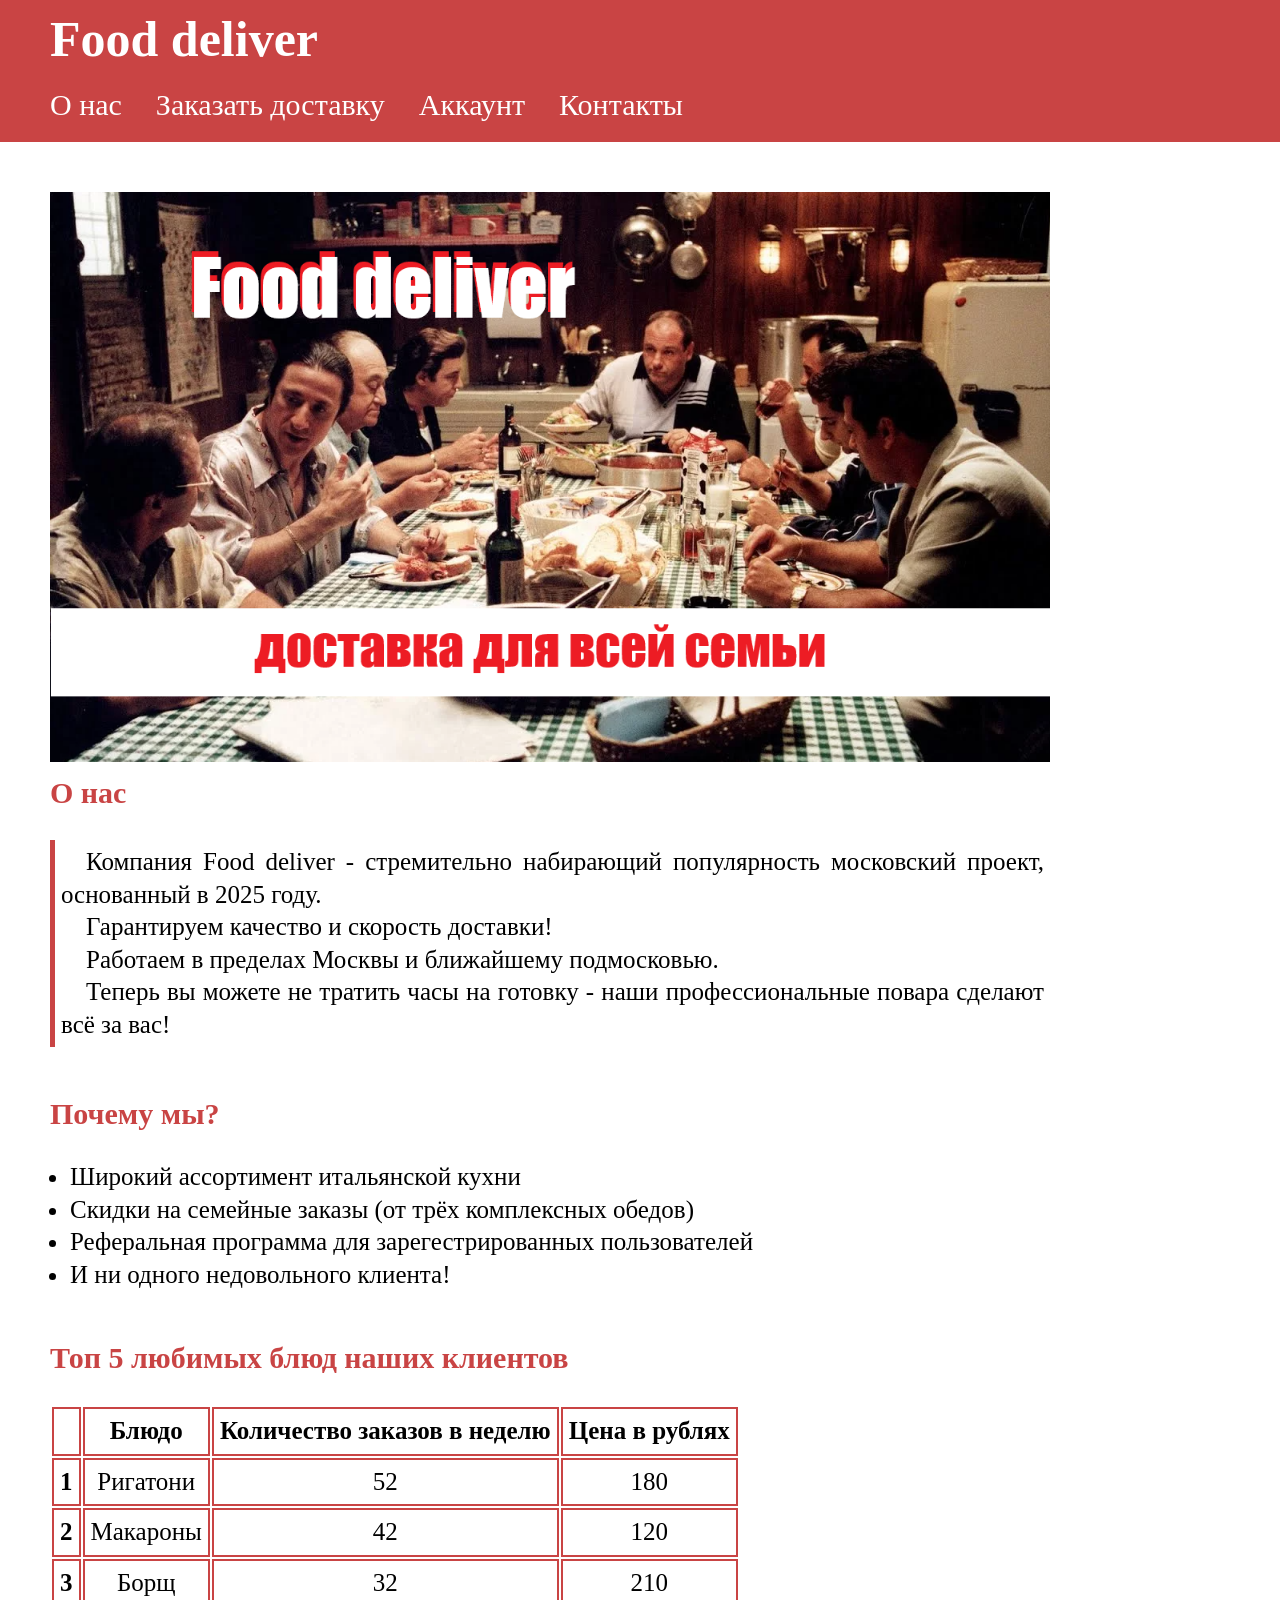
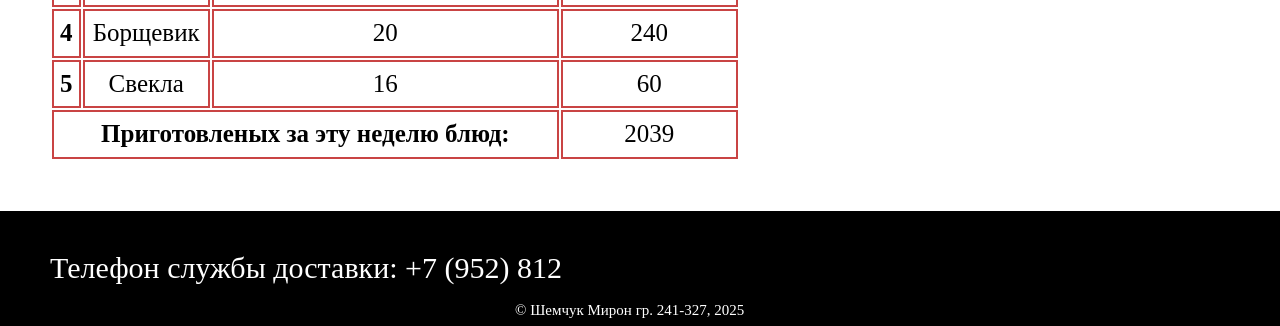
==== index.html @ 3401ea16 "lab1" ====
<!DOCTYPE html>
<html lang="ru">
    <head>
        <meta charset="UTF-8">
        <title>Food deliver</title>
        <link rel="stylesheet" href="css/style.css">
    </head>
    <body>
        <header class="header">
            <div class="header-wrapper">
                <h1>Food deliver</h1>
                <nav class="header-nav">
                    <a href="#about" class="header-link">О нас</a>
                    <a href="#!" class="header-link">Заказать доставку</a>
                    <a href= "#!" class="header-link">Аккаунт</a>
                    <a href="#contacts" class="header-link">Контакты</a>
                </nav>
            </div>
        </header>
        <main>
            <div class="main-wrapper">
                <section id="about" class="about">
                        <img src="img/about-pic.png" alt="about-pic" class="about-pic">
                        <h2 class="main-h2">О нас</h2>
                        <div class="about-text-wrapper">
                            <p class="about-text">&emsp;Компания Food deliver - стремительно набирающий популярность московский проект, основанный в 2025 году.<br>&emsp;Гарантируем качество и скорость доставки!
                                <br>&emsp;Работаем в пределах Москвы
                                  и ближайшему подмосковью.<br>&emsp;Теперь вы можете не тратить часы на готовку - наши профессиональные повара сделают всё за вас!
                             </p>
                        </div>
                </section>

                <section id="benefits" class="benefits">
                    <h2 class="benefits-h2">Почему мы?</h2>
                    <ul class="benefits-list">
                        <li class="benefits-list-item">Широкий ассортимент итальянской кухни</li>
                        <li class="benefits-list-item">Скидки на семейные заказы (от трёх комплексных обедов)</li>
                        <li class="benefits-list-item">Реферальная программа для зарегестрированных пользователей</li>
                        <li class="benefits-list-item">И ни одного недовольного клиента!</li>
                    </ul>
                </section>

                <section id="dishes">
                    <h2 class="dishes-h2">Топ 5 любимых блюд наших клиентов</h2>

                    <table class="dishes-table">
                        <thead>
                            <tr>
                                <th scope="col"></th>
                                <th scope="col">Блюдо</th>
                                <th scope="col">Количество заказов в неделю</th>
                                <th scope="col">Цена в рублях</th>
                            </tr>
                        </thead>
                        <tbody>
                            <tr>
                                <th scope="row">1</th>
                                <td>Ригатони</td>
                                <td>52</td>
                                <td>180</td>
                            </tr>
                            <tr>
                                <th scope="row">2</th>
                                <td>Макароны</td>
                                <td>42</td>
                                <td>120</td>
                            </tr>
                            <tr>
                                <th scope="row">3</th>
                                <td>Борщ</td>
                                <td>32</td>
                                <td>210</td>
                            </tr>
                            <tr>
                                <th scope="row">4</th>
                                <td>Борщевик</td>
                                <td>20</td>
                                <td>240</td>
                            </tr>
                            <tr>
                                <th scope="row">5</th>
                                <td>Свекла</td>
                                <td>16</td>
                                <td>60</td>
                            </tr>
                          </tbody>
                        <tfoot>
                            <tr>
                              <th scope="row" colspan="3">Приготовленых за эту неделю блюд: </th>
                              <td>2039</td>
                            </tr>
                        </tfoot>
                    </table>

                </section>
            </div>
        </main>
        <footer id="contacts">
            <p class="footer-text">Телефон службы доставки: <a href="#!" class="footer-link">+7 (952) 812</a></p>
            <p class="copyright"><br>&copy; Шемчук Мирон гр. 241-327, 2025</p>
        </footer>
    </body>
</html>
---- css/style.css ----
body {
    margin: 0;
    padding: 0;
    background-color: white;
}
h1, h2, p, a{
    margin: 0;
}

/* Header start */
.header{
    background-color: #c94444;
    min-height: 100px;
}
.header h1{
    font-size: 50px;
    color: white;
    padding-top: 10px;
    margin-bottom: 20px;
}
.header a{
    text-decoration: none;
    font-size: 30px;
    margin-right: 30px;
    color: white;
}
.header-wrapper{
    margin-left: 50px;
}
.header-nav{
    padding-bottom: 20px;
}
.header-link:hover{
    transition: color 0.5s, margin-left 1s, margin-right 1s;
    color: #660000;
    margin-left: 15px;
    margin-right: 15px;
}
/* Header end */

/* Main start */
.main-wrapper{
    margin-left: 50px;
    margin-top: 50px;
    width: 86%;
    max-width: 1000px;
}
.main-wrapper h2{
    font-size: 30px;
    margin-bottom: 30px;
    color: #c94444;
}
.about-pic{
    width: 100%;
    margin-bottom: 10px;
}
.about-text-wrapper{
    border-left: 5px solid #c94444;
}
.about-text{
    padding: 6px;
    font-size: 25px;
    text-align: justify;
    line-height: 130%;
}
.about{
    margin-bottom: 50px;
}
/* Main end */

/* Benefits start */
.benefits{
    margin-bottom: 50px;
}
.benefits-list-item{
    font-size: 25px;
    text-align: justify;
    line-height: 130%;
}
.benefits-list{
    padding-left: 20px;
    margin: 0;
}
/* Benefits end */

/* Dishes starts */
#dishes{
    margin-bottom: 50px;
}
.dishes-table th, .dishes-table td{
    padding: 6px;
    font-size: 25px;
    text-align: center;
    line-height: 130%;
    border: 2px solid #c94444;
    border-collapse: collapse;
    color: black;
}

/* Dishes ends */

/* Footer start */
#contacts{
    background-color: black;
    min-height: 100px;
}
.footer-text{
    font-size: 30px;
    color: white;
    padding-left: 50px;
    padding-top: 40px;
}
.copyright{
    font-size: 15px;
    color: white;
    margin-left: auto;
    margin-right: auto;
    max-width: 250px;
    padding-bottom: 7px;
}
.footer-link{
    text-decoration: 0;
    color: white;
}
.footer-link:hover{
    transition: color 0.5s, margin-left 1s, margin-right 1s;
    color: #660000;
    margin-left: 15px;
    margin-right: 15px;
}
/* Footer end */
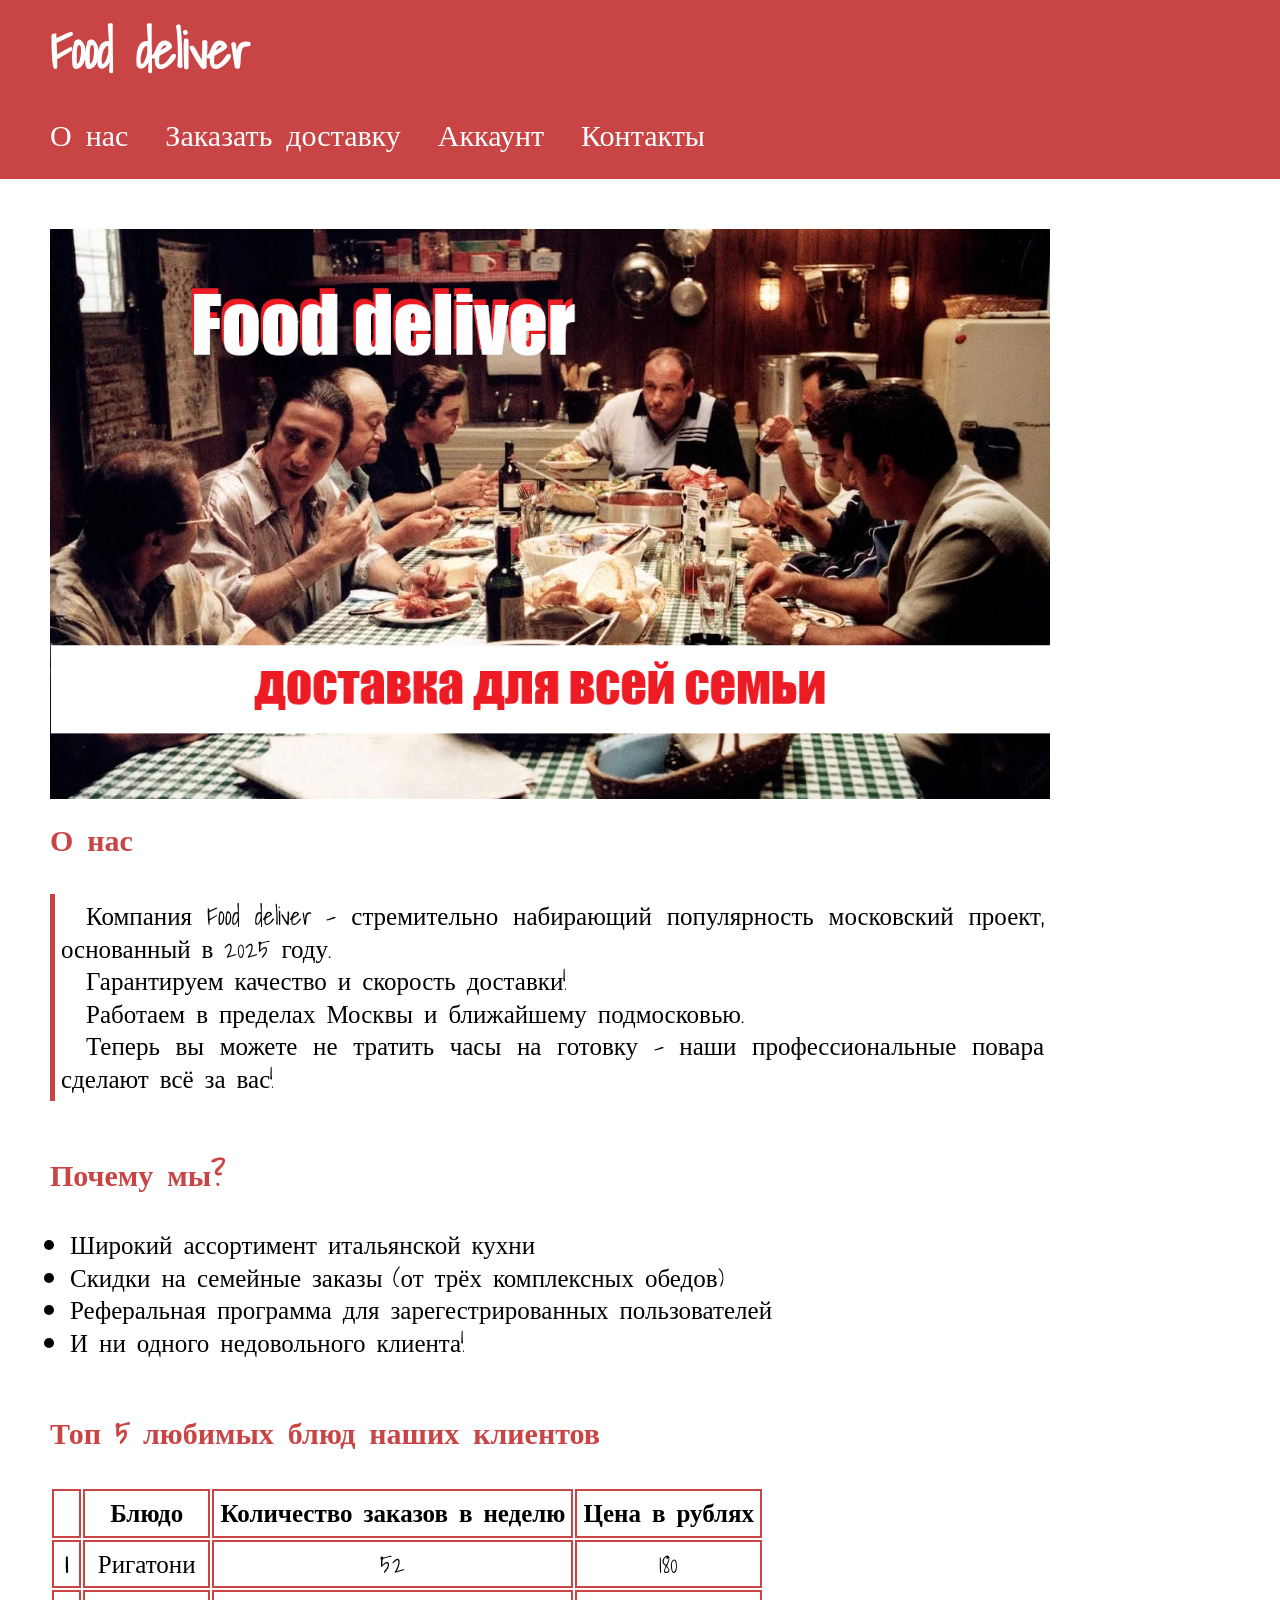
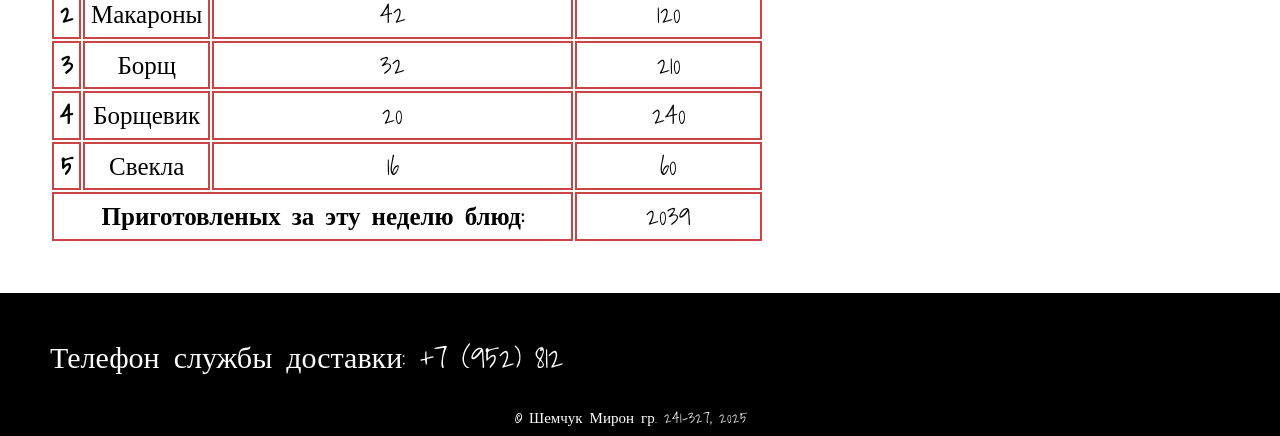
==== commit b51afdff: "added font" ====
--- a/index.html
+++ b/index.html
@@ -3,6 +3,9 @@
     <head>
         <meta charset="UTF-8">
         <title>Food deliver</title>
+        <link rel="preconnect" href="https://fonts.googleapis.com">
+        <link rel="preconnect" href="https://fonts.gstatic.com" crossorigin>
+        <link href="https://fonts.googleapis.com/css2?family=Shadows+Into+Light&display=swap" rel="stylesheet">
         <link rel="stylesheet" href="css/style.css">
     </head>
     <body>
--- a/css/style.css
+++ b/css/style.css
@@ -2,10 +2,17 @@
     margin: 0;
     padding: 0;
     background-color: white;
+    font-family: "Shadows Into Light", cursive;
 }
 h1, h2, p, a{
     margin: 0;
 }
+.shadows-into-light-regular {
+  font-family: "Shadows Into Light", cursive;
+  font-weight: 400;
+  font-style: normal;
+}
+
 
 /* Header start */
 .header{
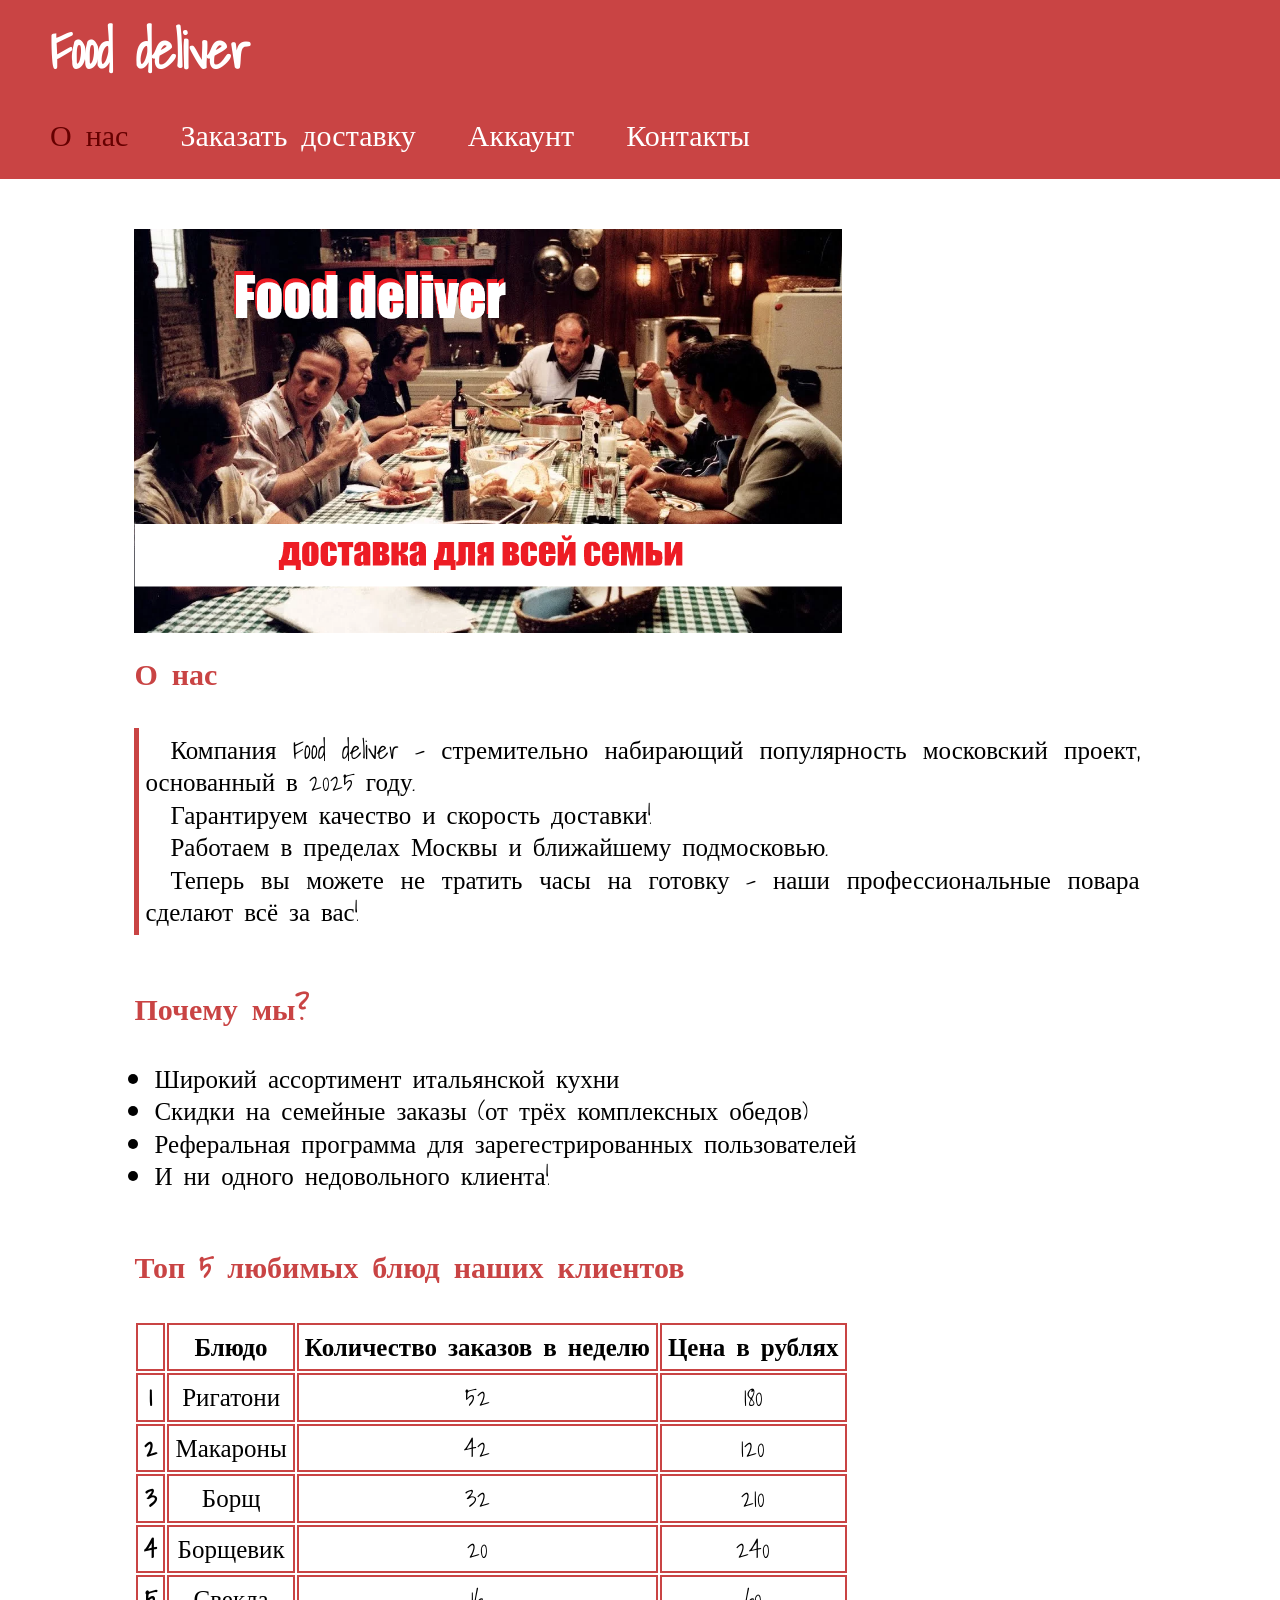
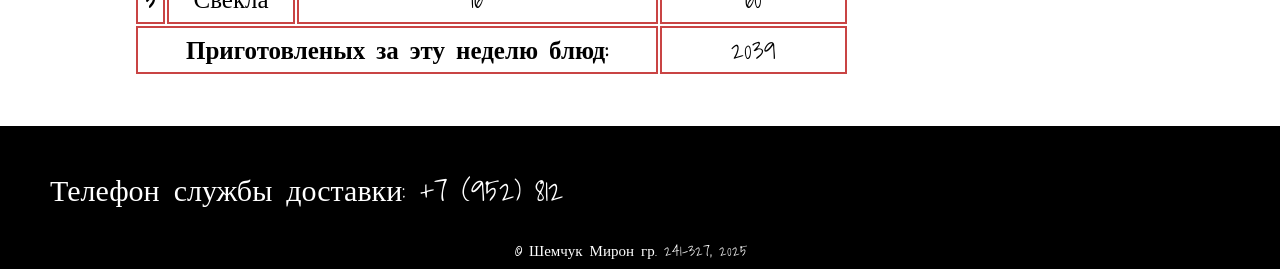
==== commit 61754cd6: "lab2" ====
--- a/index.html
+++ b/index.html
@@ -13,8 +13,8 @@
             <div class="header-wrapper">
                 <h1>Food deliver</h1>
                 <nav class="header-nav">
-                    <a href="#about" class="header-link">О нас</a>
-                    <a href="#!" class="header-link">Заказать доставку</a>
+                    <a href="index.html" class="header-link" id="active">О нас</a>
+                    <a href="lunch.html" class="header-link">Заказать доставку</a>
                     <a href= "#!" class="header-link">Аккаунт</a>
                     <a href="#contacts" class="header-link">Контакты</a>
                 </nav>
--- a/css/style.css
+++ b/css/style.css
@@ -3,6 +3,10 @@
     padding: 0;
     background-color: white;
     font-family: "Shadows Into Light", cursive;
+    min-height: 100%;
+    display: flex;
+    flex-direction: column;
+    min-height: 100vh;
 }
 h1, h2, p, a{
     margin: 0;
@@ -12,12 +16,13 @@
   font-weight: 400;
   font-style: normal;
 }
-
+main{
+    flex-grow: 1;
+}
 
 /* Header start */
 .header{
     background-color: #c94444;
-    min-height: 100px;
 }
 .header h1{
     font-size: 50px;
@@ -25,32 +30,35 @@
     padding-top: 10px;
     margin-bottom: 20px;
 }
-.header a{
+.header-link{
     text-decoration: none;
     font-size: 30px;
-    margin-right: 30px;
     color: white;
 }
 .header-wrapper{
     margin-left: 50px;
+    margin-right: 20px;
 }
 .header-nav{
+    display: flex;
+    flex-wrap: wrap;
+    justify-content: space-between;
+    max-width: 700px;
     padding-bottom: 20px;
 }
 .header-link:hover{
-    transition: color 0.5s, margin-left 1s, margin-right 1s;
+    transition: color 0.5s;
     color: #660000;
-    margin-left: 15px;
-    margin-right: 15px;
+}
+#active{
+    color: #660000;
 }
 /* Header end */
 
 /* Main start */
 .main-wrapper{
-    margin-left: 50px;
-    margin-top: 50px;
-    width: 86%;
-    max-width: 1000px;
+    margin: 50px auto;
+    width: 79%;
 }
 .main-wrapper h2{
     font-size: 30px;
@@ -58,7 +66,7 @@
     color: #c94444;
 }
 .about-pic{
-    width: 100%;
+    width: 70%;
     margin-bottom: 10px;
 }
 .about-text-wrapper{
@@ -135,4 +143,133 @@
     margin-left: 15px;
     margin-right: 15px;
 }
-/* Footer end */+/* Footer end */
+
+/* Menu starts */
+.menu-soup-wrapper{
+    display: grid;
+    grid-template-columns: 1fr 1fr 1fr;
+    grid-column-gap: 10px;
+    margin-bottom: 70px;
+}
+.menu-wrapper{
+    margin-left: auto;
+    margin-right: auto;
+    margin-top: 50px;
+    max-width: 1930px;
+}
+.menu-wrapper h2{
+    font-size: 50px;
+    margin-bottom: 30px;
+    color: #c94444;
+}
+.menu-card{
+    display: flex;
+    flex-direction: column;
+    justify-content: space-between;
+    width: 500px;
+    margin: 0 auto;
+
+    background-color: white;
+    filter: drop-shadow(17px 19px 24px #dedede);
+    padding: 50px 57px;
+    border-radius: 35px;
+    border: 6px #ffdbe1 solid;
+}
+.menu-card:hover{
+    transition: border 0.5s;
+    border: 6px tomato solid;
+}
+.menu-card:hover > button{
+    transition: background-color 0.5s;
+    background-color: rgba(0, 0, 0, 0.1);
+}
+.menu-card-pic{
+    width: 500px;
+    height: 500px;
+    border-radius: 35px;
+}
+.menu-card p{
+    font-size: 2rem;
+    padding: 0;
+}
+.adding-button{
+    border-radius: 10px;
+    border: 0;
+    padding: 20px 30px;
+    font-size: 2rem;
+    cursor: pointer;
+}
+.menu-card-price{
+    margin-bottom: -15px;
+    color: #490005;
+}
+.menu-card-name{
+    color: #490005;
+}
+.menu-card-weight{
+    color: #505050;
+}
+
+@media (max-width: 2000px){
+  .menu-soup-wrapper{
+    display: grid;
+    grid-template-columns: 1fr 1fr;
+    gap: 50px;
+  }
+  .menu-card{
+    margin-bottom: 50px;
+  }
+  .menu-wrapper{
+    padding-left: 50px;
+  }
+}
+@media (max-width: 1400px){
+  .menu-soup-wrapper{
+    display: grid;
+    grid-template-columns: 1fr;
+    gap: 50px;
+  }
+  .menu-wrapper{
+    padding-left: 50px;
+  }
+}
+@media (max-width: 730px){
+  .menu-soup-wrapper{
+    display: grid;
+    grid-template-columns: 1fr;
+    gap: 50px;
+  }
+  .menu-wrapper{
+    padding-left: 50px;
+  }
+  .menu-card{
+    width: 300px;
+  }
+  .menu-card-pic{
+    width:300px;
+    height: 300px;
+  }
+  .dishes-table th, .dishes-table td{
+    font-size: 17px;
+  }
+}
+@media (max-width: 560px){
+  .menu-soup-wrapper{
+    display: grid;
+    grid-template-columns: 1fr;
+    gap: 50px;
+  }
+  .menu-wrapper{
+    padding-left: 50px;
+  }
+  .menu-card{
+    width: 200px;
+    padding: 10px 10px;
+  }
+  .menu-card-pic{
+    width:  200px;
+    height: 200px;
+  }
+}
+/* Menu ends */
